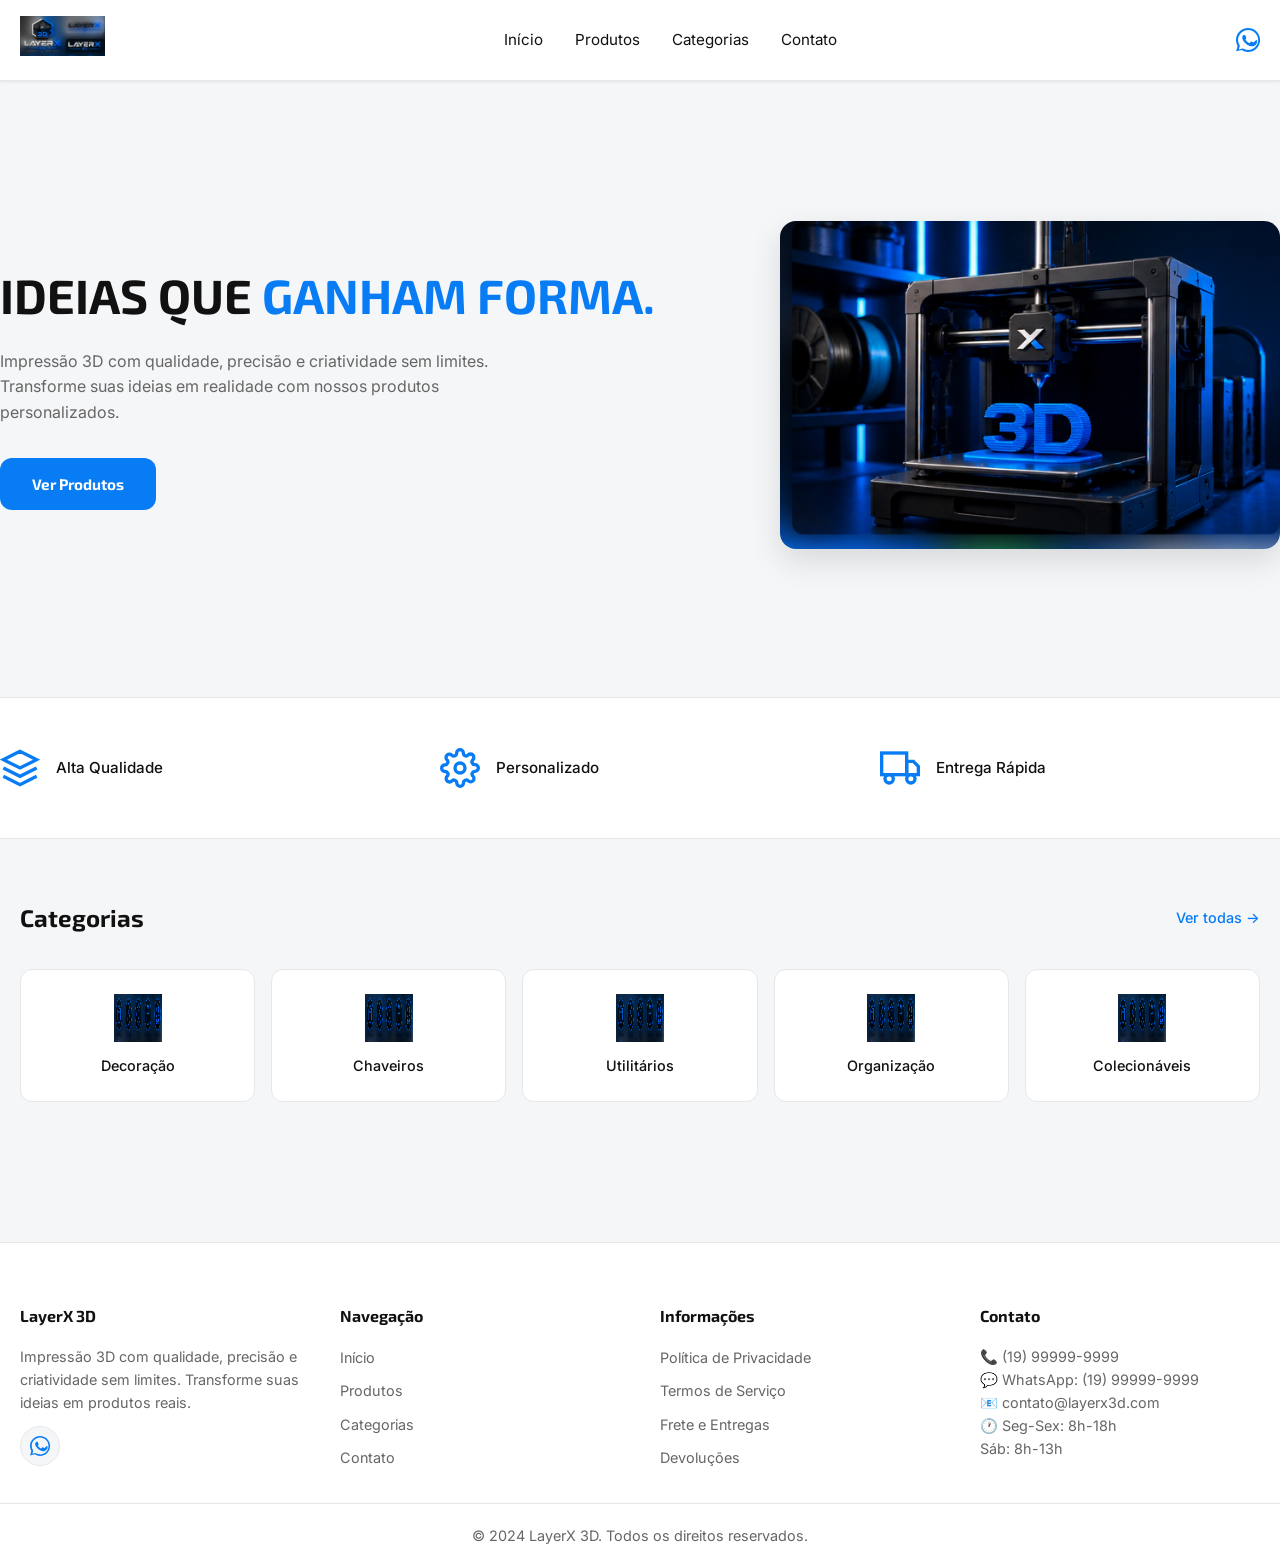
==== index.html @ 78617d49 "Site v1 final" ====
<!doctype html>
<html lang="pt-BR">
  <head>
    <meta charset="UTF-8" />
    <meta name="viewport" content="width=device-width, initial-scale=1.0" />
    <meta
      name="description"
      content="LayerX 3D - Impressão 3D com qualidade, precisão e criatividade sem limites. Produtos decorativos, chaveiros e peças personalizadas."
    />
    <meta name="theme-color" content="#087CF5" />
    <title>LayerX 3D — Impressão 3D • Criação Sem Limites</title>

    <link rel="stylesheet" href="./css/tokens.css" />
    <link rel="stylesheet" href="./css/style.css" />
  </head>
  <body>
    <!-- Header -->
    <header class="header">
      <div class="container header-container">
        <a href="index.html" class="logo">
          <img src="./assets/brand/logo-layerx3d.png" alt="LayerX 3D Logo" />
        </a>
        <nav class="nav-menu" id="navMenu">
          <ul class="nav-links">
            <li><a href="index.html">Início</a></li>
            <li><a href="produtos.html">Produtos</a></li>
            <li><a href="#categorias">Categorias</a></li>
            <li><a href="#contato">Contato</a></li>
          </ul>
        </nav>
        <div class="header-actions">
          <a
            href="https://wa.me/5519999999999"
            target="_blank"
            class="btn-icon-whatsapp"
            aria-label="WhatsApp"
          >
            <svg width="24" height="24" viewBox="0 0 24 24" fill="currentColor">
              <path
                d="M12.031 0C5.385 0 0 5.385 0 12.031c0 2.115.547 4.14 1.584 5.952L.135 23.366l5.535-1.45A12.016 12.016 0 0 0 12.031 24c6.645 0 12.03-5.385 12.03-12.03S18.676 0 12.031 0zm0 21.996c-1.782 0-3.528-.478-5.057-1.385l-.362-.215-3.762.986.997-3.666-.236-.375a9.98 9.98 0 0 1-1.524-5.342c0-5.541 4.51-10.05 10.05-10.05 5.54 0 10.05 4.51 10.05 10.05 0 5.542-4.51 10.051-10.05 10.051zm5.503-7.533c-.302-.151-1.788-.883-2.065-.985-.276-.102-.478-.151-.679.151-.201.302-.78 1.002-.956 1.204-.176.202-.353.227-.655.076-1.52-.765-2.613-1.488-3.633-3.238-.205-.351.201-.326.792-1.512.076-.151.038-.276-.038-.427-.076-.151-.679-1.637-.93-2.24-.245-.588-.493-.508-.679-.518-.176-.01-.378-.01-.58-.01-.202 0-.528.076-.805.378-.277.302-1.056 1.033-1.056 2.518 0 1.486 1.082 2.923 1.233 3.125.151.201 2.134 3.256 5.172 4.564 2.052.884 2.825.96 3.906.804 1.183-.171 3.63-1.483 4.14-2.919.51-1.436.51-2.666.358-2.919-.151-.253-.553-.404-.855-.555z"
              />
            </svg>
          </a>
          <button class="menu-toggle" id="menuToggle" aria-label="Abrir menu">
            <span></span>
            <span></span>
            <span></span>
          </button>
        </div>
      </div>
    </header>

    <!-- Hero -->
    <section class="hero">
      <div class="container hero-container">
        <div class="hero-content">
          <h1>IDEIAS QUE <span class="text-blue">GANHAM FORMA.</span></h1>
          <p>
            Impressão 3D com qualidade, precisão e criatividade sem limites.
            Transforme suas ideias em realidade com nossos produtos
            personalizados.
          </p>
          <a href="produtos.html" class="btn-primary">Ver Produtos</a>
        </div>
        <div class="hero-image">
          <img
            src="./assets/hero/impressao-3d.png"
            alt="Impressora 3D LayerX em ação"
          />
        </div>
      </div>
    </section>

    <!-- Benefícios -->
    <section class="benefits">
      <div class="container benefits-grid">
        <div class="benefit-item">
          <svg
            width="24"
            height="24"
            viewBox="0 0 24 24"
            fill="none"
            stroke="currentColor"
            stroke-width="2"
          >
            <path d="M12 2L2 7l10 5 10-5-10-5zM2 17l10 5 10-5M2 12l10 5 10-5" />
          </svg>
          <span>Alta Qualidade</span>
        </div>
        <div class="benefit-item">
          <svg
            width="24"
            height="24"
            viewBox="0 0 24 24"
            fill="none"
            stroke="currentColor"
            stroke-width="2"
          >
            <circle cx="12" cy="12" r="3" />
            <path
              d="M19.4 15a1.65 1.65 0 0 0 .33 1.82l.06.06a2 2 0 0 1 0 2.83 2 2 0 0 1-2.83 0l-.06-.06a1.65 1.65 0 0 0-1.82-.33 1.65 1.65 0 0 0-1 1.51V21a2 2 0 0 1-2 2 2 2 0 0 1-2-2v-.09A1.65 1.65 0 0 0 9 19.4a1.65 1.65 0 0 0-1.82.33l-.06.06a2 2 0 0 1-2.83 0 2 2 0 0 1 0-2.83l.06-.06a1.65 1.65 0 0 0 .33-1.82 1.65 1.65 0 0 0-1.51-1H3a2 2 0 0 1-2-2 2 2 0 0 1 2-2h.09A1.65 1.65 0 0 0 4.6 9a1.65 1.65 0 0 0-.33-1.82l-.06-.06a2 2 0 0 1 0-2.83 2 2 0 0 1 2.83 0l.06.06a1.65 1.65 0 0 0 1.82.33H9a1.65 1.65 0 0 0 1-1.51V3a2 2 0 0 1 2-2 2 2 0 0 1 2 2v.09a1.65 1.65 0 0 0 1 1.51 1.65 1.65 0 0 0 1.82-.33l.06-.06a2 2 0 0 1 2.83 0 2 2 0 0 1 0 2.83l-.06.06a1.65 1.65 0 0 0-.33 1.82V9a1.65 1.65 0 0 0 1.51 1H21a2 2 0 0 1 2 2 2 2 0 0 1-2 2h-.09a1.65 1.65 0 0 0-1.51 1z"
            />
          </svg>
          <span>Personalizado</span>
        </div>
        <div class="benefit-item">
          <svg
            width="24"
            height="24"
            viewBox="0 0 24 24"
            fill="none"
            stroke="currentColor"
            stroke-width="2"
          >
            <rect x="1" y="3" width="15" height="13" />
            <polygon points="16 8 20 8 23 11 23 16 16 16 16 8" />
            <circle cx="5.5" cy="18.5" r="2.5" />
            <circle cx="18.5" cy="18.5" r="2.5" />
          </svg>
          <span>Entrega Rápida</span>
        </div>
      </div>
    </section>

    <!-- Categorias -->
    <section class="categories" id="categorias">
      <div class="container">
        <div class="section-header">
          <h2>Categorias</h2>
          <a href="produtos.html" class="link-action">Ver todas →</a>
        </div>
        <div class="categories-grid">
          <a href="produtos.html?cat=decoracao" class="cat-card">
            <img src="./assets/icons/categorias.png" alt="Decoração" />
            <span>Decoração</span>
          </a>
          <a href="produtos.html?cat=chaveiros" class="cat-card">
            <img src="./assets/icons/categorias.png" alt="Chaveiros" />
            <span>Chaveiros</span>
          </a>
          <a href="produtos.html?cat=utilitarios" class="cat-card">
            <img src="./assets/icons/categorias.png" alt="Utilitários" />
            <span>Utilitários</span>
          </a>
          <a href="produtos.html?cat=organizacao" class="cat-card">
            <img src="./assets/icons/categorias.png" alt="Organização" />
            <span>Organização</span>
          </a>
          <a href="produtos.html?cat=colecionaveis" class="cat-card">
            <img src="./assets/icons/categorias.png" alt="Colecionáveis" />
            <span>Colecionáveis</span>
          </a>
        </div>
      </div>
    </section>

    <!-- Footer -->
    <footer class="footer" id="contato">
      <div class="container footer-content">
        <div class="footer-section">
          <h3>LayerX 3D</h3>
          <p>
            Impressão 3D com qualidade, precisão e criatividade sem limites.
            Transforme suas ideias em produtos reais.
          </p>
          <div class="social-links">
            <a
              href="https://wa.me/5519999999999"
              target="_blank"
              aria-label="WhatsApp"
            >
              <svg
                width="20"
                height="20"
                viewBox="0 0 24 24"
                fill="currentColor"
              >
                <path
                  d="M12.031 0C5.385 0 0 5.385 0 12.031c0 2.115.547 4.14 1.584 5.952L.135 23.366l5.535-1.45A12.016 12.016 0 0 0 12.031 24c6.645 0 12.03-5.385 12.03-12.03S18.676 0 12.031 0zm0 21.996c-1.782 0-3.528-.478-5.057-1.385l-.362-.215-3.762.986.997-3.666-.236-.375a9.98 9.98 0 0 1-1.524-5.342c0-5.541 4.51-10.05 10.05-10.05 5.54 0 10.05 4.51 10.05 10.05 0 5.542-4.51 10.051-10.05 10.051zm5.503-7.533c-.302-.151-1.788-.883-2.065-.985-.276-.102-.478-.151-.679.151-.201.302-.78 1.002-.956 1.204-.176.202-.353.227-.655.076-1.52-.765-2.613-1.488-3.633-3.238-.205-.351.201-.326.792-1.512.076-.151.038-.276-.038-.427-.076-.151-.679-1.637-.93-2.24-.245-.588-.493-.508-.679-.518-.176-.01-.378-.01-.58-.01-.202 0-.528.076-.805.378-.277.302-1.056 1.033-1.056 2.518 0 1.486 1.082 2.923 1.233 3.125.151.201 2.134 3.256 5.172 4.564 2.052.884 2.825.96 3.906.804 1.183-.171 3.63-1.483 4.14-2.919.51-1.436.51-2.666.358-2.919-.151-.253-.553-.404-.855-.555z"
                />
              </svg>
            </a>
          </div>
        </div>
        <div class="footer-section">
          <h3>Navegação</h3>
          <ul>
            <li><a href="index.html">Início</a></li>
            <li><a href="produtos.html">Produtos</a></li>
            <li><a href="#categorias">Categorias</a></li>
            <li><a href="#contato">Contato</a></li>
          </ul>
        </div>
        <div class="footer-section">
          <h3>Informações</h3>
          <ul>
            <li><a href="#">Política de Privacidade</a></li>
            <li><a href="#">Termos de Serviço</a></li>
            <li><a href="#">Frete e Entregas</a></li>
            <li><a href="#">Devoluções</a></li>
          </ul>
        </div>
        <div class="footer-section">
          <h3>Contato</h3>
          <p>📞 (19) 99999-9999</p>
          <p>
            💬 WhatsApp:
            <a href="https://wa.me/5519999999999" target="_blank"
              >(19) 99999-9999</a
            >
          </p>
          <p>📧 contato@layerx3d.com</p>
          <p>🕐 Seg-Sex: 8h-18h<br />Sáb: 8h-13h</p>
        </div>
      </div>
      <div class="container footer-bottom">
        <p>&copy; 2024 LayerX 3D. Todos os direitos reservados.</p>
      </div>
    </footer>

    <script src="./js/menu.js"></script>
  </body>
</html>
---- css/tokens.css ----
@import url('https://fonts.googleapis.com/css2?family=Exo+2:wght@700&family=Inter:wght@400;500;600&display=swap');

:root {
  /* Paleta de Cores - Light Mode */
  --bg-primary: #F5F6F8;
  --bg-surface: #FFFFFF;
  --brand-blue: #087CF5;
  --brand-blue-dark: #0054B8;
  --text-primary: #111111;
  --text-secondary: #666666;
  --border: #E5E7EB;
  --shadow-light: rgba(0, 0, 0, 0.08);
  --shadow-md: rgba(0, 0, 0, 0.12);

  /* Tipografia */
  --font-heading: 'Exo 2', sans-serif;
  --font-body: 'Inter', sans-serif;
  
  /* Espaçamentos e Bordas */
  --radius-md: 12px;
  --radius-lg: 16px;
  --transition-fast: 0.2s ease-in-out;
  --transition-base: 0.3s ease-in-out;
}
---- css/style.css ----
/* css/style.css */
@import url('tokens.css');

/* ========== RESET E BASE ========== */
* {
  margin: 0;
  padding: 0;
  box-sizing: border-box;
}

html {
  scroll-behavior: smooth;
}

body {
  background-color: var(--bg-primary);
  color: var(--text-primary);
  font-family: var(--font-body);
  -webkit-font-smoothing: antialiased;
  line-height: 1.6;
}

a {
  text-decoration: none;
  color: inherit;
}

ul {
  list-style: none;
}

button {
  font-family: inherit;
  cursor: pointer;
}

.container {
  width: 100%;
  max-width: 1440px;
  margin: 0 auto;
  padding: 0 20px;
}

/* ========== HEADER ========== */
.header {
  background-color: var(--bg-surface);
  border-bottom: 1px solid var(--border);
  position: sticky;
  top: 0;
  z-index: 100;
  padding: 16px 0;
  box-shadow: 0 1px 3px var(--shadow-light);
}

.header-container {
  display: flex;
  align-items: center;
  justify-content: space-between;
}

.logo img {
  height: 40px;
  width: auto;
  transition: transform var(--transition-fast);
}

.logo:hover img {
  transform: scale(1.05);
}

.nav-menu {
  display: none;
}

.nav-menu.active {
  display: flex;
  flex-direction: column;
  position: absolute;
  top: 100%;
  left: 0;
  right: 0;
  background-color: var(--bg-surface);
  border-bottom: 1px solid var(--border);
  padding: 16px 0;
  animation: slideDown 0.3s ease-in-out;
}

@keyframes slideDown {
  from {
    opacity: 0;
    transform: translateY(-10px);
  }
  to {
    opacity: 1;
    transform: translateY(0);
  }
}

.nav-links {
  display: flex;
  flex-direction: column;
  gap: 0;
}

.nav-links li a {
  display: block;
  padding: 12px 20px;
  color: var(--text-primary);
  transition: background-color var(--transition-fast);
  text-align: center;
}

.nav-links li a:hover {
  background-color: var(--bg-primary);
  color: var(--brand-blue);
}

.header-actions {
  display: flex;
  align-items: center;
  gap: 16px;
}

.btn-icon-whatsapp {
  color: var(--brand-blue);
  display: flex;
  align-items: center;
  transition: transform var(--transition-fast);
}

.btn-icon-whatsapp:hover {
  transform: scale(1.1);
}

.menu-toggle {
  background: none;
  border: none;
  cursor: pointer;
  display: flex;
  flex-direction: column;
  gap: 5px;
  padding: 8px;
}

.menu-toggle span {
  display: block;
  width: 24px;
  height: 2px;
  background-color: var(--text-primary);
  transition: all var(--transition-fast);
}

.menu-toggle.open span:nth-child(1) {
  transform: rotate(45deg) translateY(10px);
}

.menu-toggle.open span:nth-child(2) {
  opacity: 0;
}

.menu-toggle.open span:nth-child(3) {
  transform: rotate(-45deg) translateY(-10px);
}

/* ========== HERO ========== */
.hero {
  padding: 60px 0;
  background-color: var(--bg-primary);
}

.hero-container {
  display: flex;
  flex-direction: column;
  gap: 40px;
  align-items: center;
  text-align: center;
}

.hero-content h1 {
  font-family: var(--font-heading);
  font-size: 2.5rem;
  line-height: 1.2;
  margin-bottom: 24px;
  color: var(--text-primary);
  font-weight: 700;
}

.text-blue {
  color: var(--brand-blue);
}

.hero-content p {
  color: var(--text-secondary);
  font-size: 1rem;
  margin-bottom: 32px;
  max-width: 500px;
}

.btn-primary {
  background-color: var(--brand-blue);
  color: #FFFFFF;
  font-family: var(--font-heading);
  font-weight: 700;
  padding: 14px 32px;
  border-radius: var(--radius-md);
  display: inline-flex;
  align-items: center;
  justify-content: center;
  gap: 8px;
  cursor: pointer;
  border: none;
  transition: all var(--transition-fast);
  font-size: 0.95rem;
}

.btn-primary:hover {
  background-color: var(--brand-blue-dark);
  transform: translateY(-2px);
  box-shadow: 0 8px 16px rgba(8, 124, 245, 0.3);
}

.btn-primary:active {
  transform: translateY(0);
}

.hero-image {
  width: 100%;
  max-width: 500px;
}

.hero-image img {
  width: 100%;
  height: auto;
  border-radius: var(--radius-lg);
  box-shadow: 0 12px 32px var(--shadow-md);
}

/* ========== BENEFÍCIOS ========== */
.benefits {
  background-color: var(--bg-surface);
  padding: 40px 0;
  border-top: 1px solid var(--border);
  border-bottom: 1px solid var(--border);
}

.benefits-grid {
  display: flex;
  justify-content: space-around;
  gap: 20px;
  flex-wrap: wrap;
}

.benefit-item {
  display: flex;
  flex-direction: column;
  align-items: center;
  text-align: center;
  gap: 12px;
  flex: 1;
  min-width: 150px;
}

.benefit-item svg {
  stroke: var(--brand-blue);
  width: 40px;
  height: 40px;
}

.benefit-item span {
  color: var(--text-primary);
  font-weight: 500;
  font-size: 0.95rem;
}

/* ========== SEÇÕES GENÉRICAS ========== */
.section-header {
  display: flex;
  justify-content: space-between;
  align-items: center;
  margin-bottom: 32px;
  flex-wrap: wrap;
  gap: 16px;
}

.section-header h2 {
  font-family: var(--font-heading);
  font-size: 1.5rem;
  color: var(--text-primary);
  font-weight: 700;
}

.link-action {
  color: var(--brand-blue);
  font-size: 0.9rem;
  font-weight: 500;
  transition: opacity var(--transition-fast);
  display: flex;
  align-items: center;
  gap: 4px;
}

.link-action:hover {
  opacity: 0.8;
}

.categories, .products-section {
  padding: 60px 0;
}

/* ========== CATEGORIAS ========== */
.categories {
  background-color: var(--bg-primary);
}

.categories-grid {
  display: grid;
  grid-template-columns: repeat(auto-fit, minmax(140px, 1fr));
  gap: 16px;
}

.cat-card {
  background-color: var(--bg-surface);
  border: 1px solid var(--border);
  border-radius: var(--radius-md);
  padding: 24px 16px;
  display: flex;
  flex-direction: column;
  align-items: center;
  gap: 12px;
  text-align: center;
  cursor: pointer;
  transition: all var(--transition-fast);
  text-decoration: none;
  color: var(--text-primary);
}

.cat-card:hover {
  border-color: var(--brand-blue);
  box-shadow: 0 4px 12px var(--shadow-light);
  transform: translateY(-4px);
}

.cat-card.active {
  background-color: var(--brand-blue);
  color: #FFFFFF;
  border-color: var(--brand-blue);
}

.cat-card img,
.cat-icon img {
  width: 48px;
  height: 48px;
}

.cat-card span {
  font-size: 0.9rem;
  font-weight: 500;
}

/* ========== PRODUTOS ========== */
.products-section {
  background-color: var(--bg-primary);
}

.filtros {
  display: flex;
  gap: 8px;
  margin-bottom: 32px;
  flex-wrap: wrap;
}

.btn-filtro {
  background-color: var(--bg-surface);
  border: 1px solid var(--border);
  color: var(--text-primary);
  padding: 10px 16px;
  border-radius: var(--radius-md);
  cursor: pointer;
  font-family: var(--font-body);
  font-size: 0.9rem;
  transition: all var(--transition-fast);
  font-weight: 500;
}

.btn-filtro:hover {
  border-color: var(--brand-blue);
  color: var(--brand-blue);
}

.btn-filtro.ativo {
  background-color: var(--brand-blue);
  color: #FFFFFF;
  border-color: var(--brand-blue);
}

.produtos-grid {
  display: grid;
  grid-template-columns: repeat(auto-fill, minmax(180px, 1fr));
  gap: 20px;
  margin-bottom: 40px;
}

.card-produto {
  background-color: var(--bg-surface);
  border: 1px solid var(--border);
  border-radius: var(--radius-md);
  overflow: hidden;
  display: flex;
  flex-direction: column;
  transition: all var(--transition-base);
  cursor: pointer;
  box-shadow: 0 2px 8px var(--shadow-light);
}

.card-produto:hover {
  box-shadow: 0 12px 24px var(--shadow-md);
  transform: translateY(-8px);
  border-color: var(--brand-blue);
}

.card-produto-image {
  position: relative;
  overflow: hidden;
  background-color: var(--bg-primary);
  aspect-ratio: 1;
}

.card-produto img {
  width: 100%;
  height: 100%;
  object-fit: cover;
  transition: transform var(--transition-base);
}

.card-produto:hover img {
  transform: scale(1.05);
}

.btn-fav {
  position: absolute;
  top: 8px;
  right: 8px;
  background: rgba(255, 255, 255, 0.9);
  border: none;
  cursor: pointer;
  font-size: 1.5rem;
  z-index: 2;
  width: 36px;
  height: 36px;
  border-radius: 50%;
  display: flex;
  align-items: center;
  justify-content: center;
  transition: all var(--transition-fast);
}

.btn-fav:hover {
  background: #FFFFFF;
  transform: scale(1.1);
}

.card-info {
  padding: 16px;
  display: flex;
  flex-direction: column;
  gap: 8px;
  flex-grow: 1;
}

.card-info h3 {
  font-size: 1rem;
  font-weight: 600;
  color: var(--text-primary);
}

.descricao-curta {
  font-size: 0.8rem;
  color: var(--text-secondary);
  line-height: 1.4;
}

.preco {
  font-family: var(--font-heading);
  font-weight: 700;
  font-size: 1.2rem;
  color: var(--brand-blue);
  margin: 8px 0;
}

.card-categoria {
  font-size: 0.75rem;
  background-color: rgba(8, 124, 245, 0.1);
  color: var(--brand-blue);
  padding: 4px 8px;
  border-radius: 4px;
  width: fit-content;
  font-weight: 500;
}

.card-info .btn-primary {
  padding: 10px;
  font-size: 0.85rem;
  width: 100%;
  margin-top: auto;
}

/* ========== BOTÕES ========== */
.btn-outline {
  border: 2px solid var(--brand-blue);
  color: var(--brand-blue);
  background: transparent;
  padding: 12px 24px;
  border-radius: var(--radius-md);
  font-family: var(--font-heading);
  font-weight: 700;
  display: inline-block;
  cursor: pointer;
  transition: all var(--transition-fast);
  font-size: 0.95rem;
}

.btn-outline:hover {
  background-color: var(--brand-blue);
  color: #FFFFFF;
}

.center-action {
  text-align: center;
  margin-top: 32px;
}

/* ========== MODAL ========== */
.modal {
  display: none;
  position: fixed;
  z-index: 1000;
  left: 0;
  top: 0;
  width: 100%;
  height: 100%;
  background-color: rgba(0, 0, 0, 0.5);
  animation: fadeIn var(--transition-base);
  padding: 20px;
  overflow-y: auto;
}

@keyframes fadeIn {
  from {
    opacity: 0;
  }
  to {
    opacity: 1;
  }
}

.modal.ativo {
  display: flex;
  align-items: center;
  justify-content: center;
}

.modal-content {
  background-color: var(--bg-surface);
  padding: 32px;
  border-radius: var(--radius-lg);
  max-width: 500px;
  width: 100%;
  max-height: 90vh;
  overflow-y: auto;
  animation: slideUp var(--transition-base);
  position: relative;
}

@keyframes slideUp {
  from {
    transform: translateY(50px);
    opacity: 0;
  }
  to {
    transform: translateY(0);
    opacity: 1;
  }
}

.modal-close {
  position: absolute;
  top: 16px;
  right: 16px;
  background: none;
  border: none;
  font-size: 1.5rem;
  cursor: pointer;
  color: var(--text-secondary);
  transition: color var(--transition-fast);
}

.modal-close:hover {
  color: var(--text-primary);
}

.modal-header {
  margin-bottom: 24px;
}

.modal-header h2 {
  font-family: var(--font-heading);
  font-size: 1.5rem;
  margin-bottom: 8px;
}

.modal-body {
  display: flex;
  flex-direction: column;
  gap: 20px;
}

.modal-image {
  width: 100%;
  border-radius: var(--radius-md);
  object-fit: cover;
  aspect-ratio: 1;
  background-color: var(--bg-primary);
}

.modal-preco {
  font-family: var(--font-heading);
  font-size: 1.8rem;
  color: var(--brand-blue);
  font-weight: 700;
}

.modal-descricao {
  color: var(--text-secondary);
  line-height: 1.6;
}

.modal-categoria {
  font-size: 0.85rem;
  background-color: rgba(8, 124, 245, 0.1);
  color: var(--brand-blue);
  padding: 6px 12px;
  border-radius: 4px;
  width: fit-content;
  font-weight: 500;
}

.modal-disponivel {
  font-weight: 600;
  color: var(--text-primary);
}

.modal-actions {
  display: flex;
  gap: 12px;
  margin-top: 24px;
}

.modal-actions .btn-primary {
  flex: 1;
}

/* ========== FOOTER ========== */
.footer {
  background-color: var(--bg-surface);
  border-top: 1px solid var(--border);
  padding: 60px 0 20px;
  margin-top: 80px;
}

.footer-content {
  display: grid;
  grid-template-columns: repeat(auto-fit, minmax(250px, 1fr));
  gap: 40px;
  margin-bottom: 32px;
}

.footer-section h3 {
  font-family: var(--font-heading);
  font-size: 1rem;
  margin-bottom: 16px;
  color: var(--text-primary);
  font-weight: 700;
}

.footer-section ul {
  display: flex;
  flex-direction: column;
  gap: 8px;
}

.footer-section a {
  color: var(--text-secondary);
  font-size: 0.9rem;
  transition: color var(--transition-fast);
}

.footer-section a:hover {
  color: var(--brand-blue);
}

.footer-section p {
  color: var(--text-secondary);
  font-size: 0.9rem;
  line-height: 1.6;
}

.footer-bottom {
  border-top: 1px solid var(--border);
  padding-top: 20px;
  text-align: center;
  color: var(--text-secondary);
  font-size: 0.9rem;
}

.social-links {
  display: flex;
  gap: 16px;
  align-items: center;
  margin-top: 12px;
}

.social-links a {
  display: flex;
  align-items: center;
  justify-content: center;
  width: 40px;
  height: 40px;
  background-color: var(--bg-primary);
  border-radius: 50%;
  color: var(--brand-blue);
  transition: all var(--transition-fast);
  border: 1px solid var(--border);
}

.social-links a:hover {
  background-color: var(--brand-blue);
  color: #FFFFFF;
  border-color: var(--brand-blue);
}

/* ========== RESPONSIVO ========== */
@media (max-width: 1023px) {
  .header-container {
    position: relative;
  }

  .nav-menu {
    position: absolute;
    top: 100%;
    left: 0;
    right: 0;
  }

  .hero-content h1 {
    font-size: 1.75rem;
  }

  .hero-content p {
    font-size: 0.95rem;
  }

  .produtos-grid {
    grid-template-columns: repeat(auto-fill, minmax(150px, 1fr));
    gap: 16px;
  }

  .categories-grid {
    grid-template-columns: repeat(3, 1fr);
  }

  .section-header {
    flex-direction: column;
    align-items: flex-start;
  }

  .modal-content {
    padding: 24px;
  }

  .footer-content {
    grid-template-columns: 1fr;
    gap: 24px;
  }

  .benefits-grid {
    flex-direction: column;
  }
}

@media (max-width: 480px) {
  .container {
    padding: 0 16px;
  }

  .header {
    padding: 12px 0;
  }

  .logo img {
    height: 32px;
  }

  .hero {
    padding: 40px 0;
  }

  .hero-content h1 {
    font-size: 1.5rem;
  }

  .hero-content p {
    font-size: 0.9rem;
    margin-bottom: 24px;
  }

  .btn-primary {
    padding: 12px 24px;
    font-size: 0.9rem;
  }

  .produtos-grid {
    grid-template-columns: repeat(2, 1fr);
    gap: 12px;
  }

  .categories-grid {
    grid-template-columns: repeat(2, 1fr);
  }

  .preco {
    font-size: 1rem;
  }

  .card-info {
    padding: 12px;
  }

  .section-header h2 {
    font-size: 1.25rem;
  }

  .categories, .products-section {
    padding: 40px 0;
  }

  .modal-content {
    padding: 20px;
  }

  .modal-preco {
    font-size: 1.5rem;
  }

  .benefits {
    padding: 24px 0;
  }
}

/* ========== DESKTOP STYLES ========== */
@media (min-width: 1024px) {
  .nav-menu {
    display: flex;
    position: relative;
  }

  .nav-menu.active {
    display: flex;
  }

  .nav-links {
    flex-direction: row;
    gap: 32px;
    font-size: 0.95rem;
  }

  .nav-links li a {
    padding: 0;
    position: relative;
  }

  .nav-links li a::after {
    content: '';
    position: absolute;
    bottom: -4px;
    left: 0;
    width: 0;
    height: 2px;
    background-color: var(--brand-blue);
    transition: width var(--transition-fast);
  }

  .nav-links li a:hover::after {
    width: 100%;
  }

  .menu-toggle {
    display: none;
  }

  .hero-container {
    flex-direction: row;
    align-items: center;
    text-align: left;
    padding: 80px 0;
    gap: 60px;
  }

  .hero-content {
    flex: 1;
  }

  .hero-content h1 {
    font-size: 3rem;
  }

  .hero-image {
    flex: 1;
  }

  .benefits-grid {
    justify-content: space-between;
    padding: 10px 0;
    gap: 40px;
  }

  .benefit-item {
    flex-direction: row;
    gap: 16px;
    flex: 1;
  }

  .categories-grid {
    grid-template-columns: repeat(5, 1fr);
  }

  .produtos-grid {
    grid-template-columns: repeat(4, 1fr);
  }

  .footer-content {
    grid-template-columns: repeat(4, 1fr);
  }
}
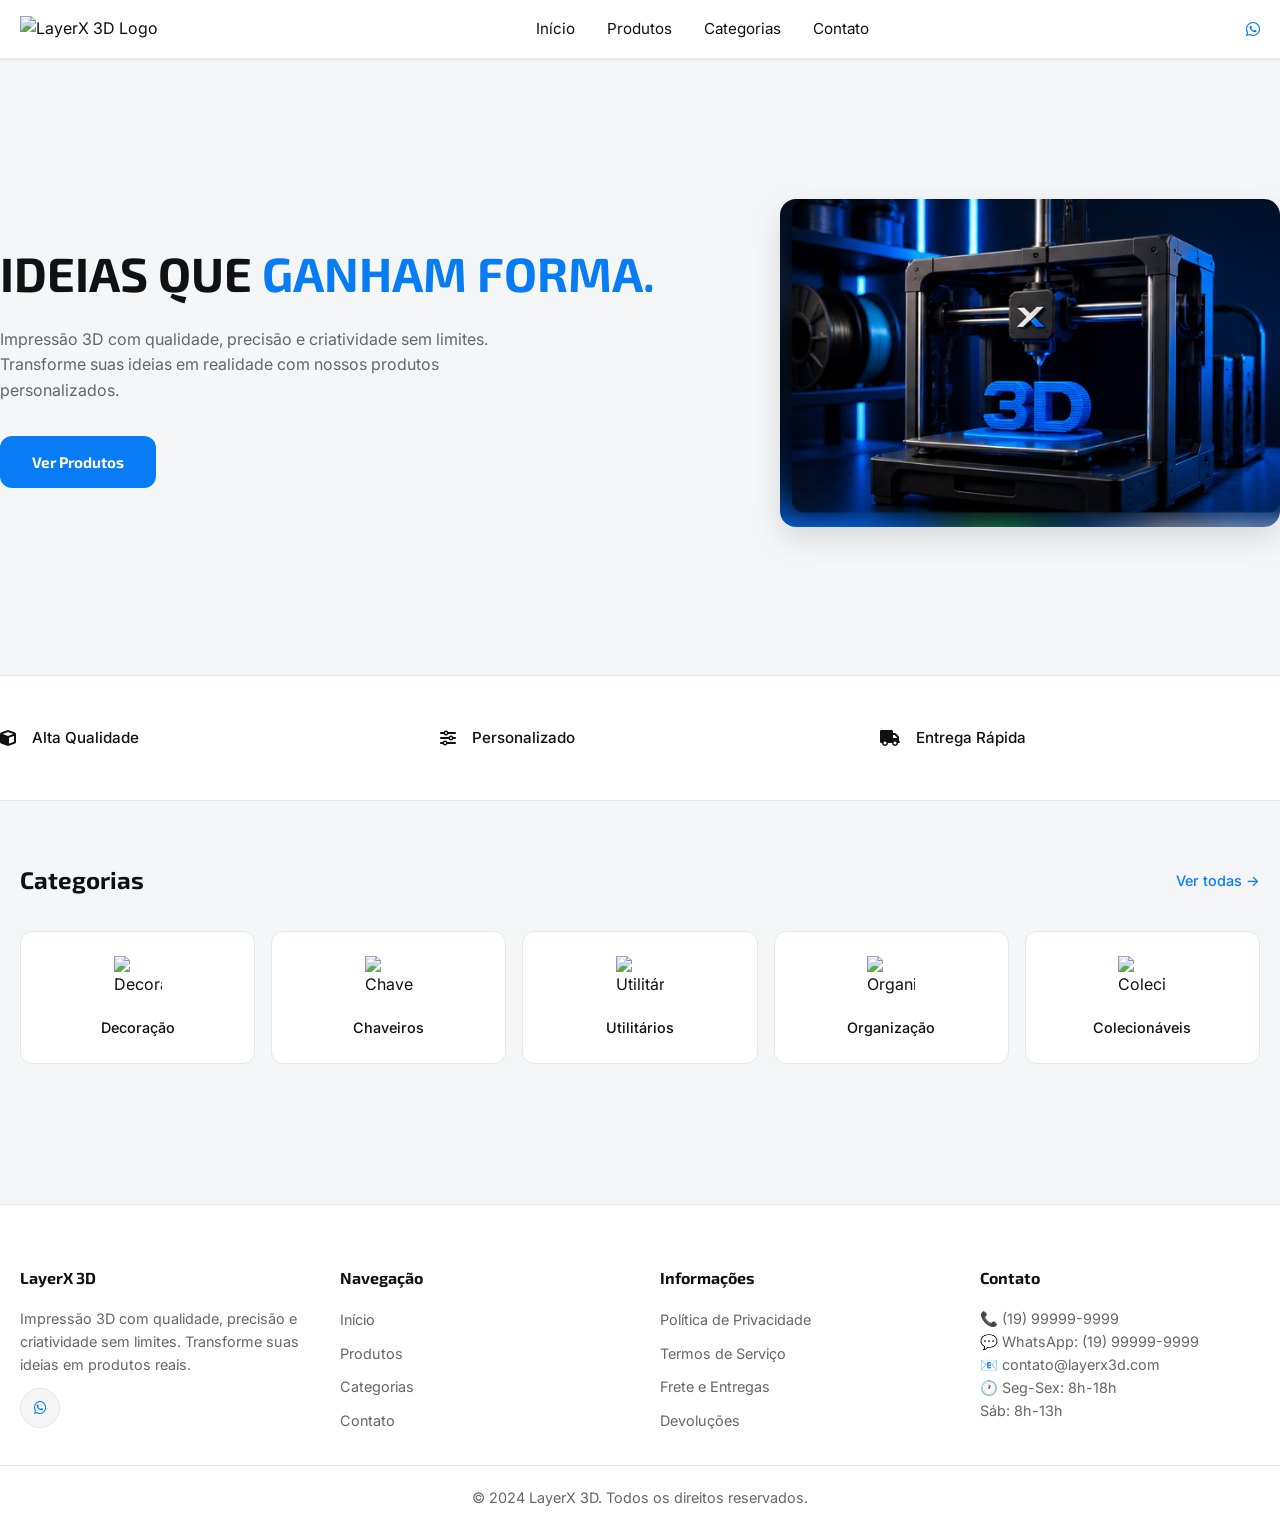
==== commit 5da42275: "KILL TAMPLATES" ====
--- a/index.html
+++ b/index.html
@@ -12,6 +12,10 @@
 
     <link rel="stylesheet" href="./css/tokens.css" />
     <link rel="stylesheet" href="./css/style.css" />
+    <link
+      rel="stylesheet"
+      href="https://cdnjs.cloudflare.com/ajax/libs/font-awesome/6.4.0/css/all.min.css"
+    />
   </head>
   <body>
     <!-- Header -->
@@ -35,11 +39,7 @@
             class="btn-icon-whatsapp"
             aria-label="WhatsApp"
           >
-            <svg width="24" height="24" viewBox="0 0 24 24" fill="currentColor">
-              <path
-                d="M12.031 0C5.385 0 0 5.385 0 12.031c0 2.115.547 4.14 1.584 5.952L.135 23.366l5.535-1.45A12.016 12.016 0 0 0 12.031 24c6.645 0 12.03-5.385 12.03-12.03S18.676 0 12.031 0zm0 21.996c-1.782 0-3.528-.478-5.057-1.385l-.362-.215-3.762.986.997-3.666-.236-.375a9.98 9.98 0 0 1-1.524-5.342c0-5.541 4.51-10.05 10.05-10.05 5.54 0 10.05 4.51 10.05 10.05 0 5.542-4.51 10.051-10.05 10.051zm5.503-7.533c-.302-.151-1.788-.883-2.065-.985-.276-.102-.478-.151-.679.151-.201.302-.78 1.002-.956 1.204-.176.202-.353.227-.655.076-1.52-.765-2.613-1.488-3.633-3.238-.205-.351.201-.326.792-1.512.076-.151.038-.276-.038-.427-.076-.151-.679-1.637-.93-2.24-.245-.588-.493-.508-.679-.518-.176-.01-.378-.01-.58-.01-.202 0-.528.076-.805.378-.277.302-1.056 1.033-1.056 2.518 0 1.486 1.082 2.923 1.233 3.125.151.201 2.134 3.256 5.172 4.564 2.052.884 2.825.96 3.906.804 1.183-.171 3.63-1.483 4.14-2.919.51-1.436.51-2.666.358-2.919-.151-.253-.553-.404-.855-.555z"
-              />
-            </svg>
+            <i class="fab fa-whatsapp"></i>
           </a>
           <button class="menu-toggle" id="menuToggle" aria-label="Abrir menu">
             <span></span>
@@ -75,48 +75,15 @@
     <section class="benefits">
       <div class="container benefits-grid">
         <div class="benefit-item">
-          <svg
-            width="24"
-            height="24"
-            viewBox="0 0 24 24"
-            fill="none"
-            stroke="currentColor"
-            stroke-width="2"
-          >
-            <path d="M12 2L2 7l10 5 10-5-10-5zM2 17l10 5 10-5M2 12l10 5 10-5" />
-          </svg>
+          <i class="fas fa-cube"></i>
           <span>Alta Qualidade</span>
         </div>
         <div class="benefit-item">
-          <svg
-            width="24"
-            height="24"
-            viewBox="0 0 24 24"
-            fill="none"
-            stroke="currentColor"
-            stroke-width="2"
-          >
-            <circle cx="12" cy="12" r="3" />
-            <path
-              d="M19.4 15a1.65 1.65 0 0 0 .33 1.82l.06.06a2 2 0 0 1 0 2.83 2 2 0 0 1-2.83 0l-.06-.06a1.65 1.65 0 0 0-1.82-.33 1.65 1.65 0 0 0-1 1.51V21a2 2 0 0 1-2 2 2 2 0 0 1-2-2v-.09A1.65 1.65 0 0 0 9 19.4a1.65 1.65 0 0 0-1.82.33l-.06.06a2 2 0 0 1-2.83 0 2 2 0 0 1 0-2.83l.06-.06a1.65 1.65 0 0 0 .33-1.82 1.65 1.65 0 0 0-1.51-1H3a2 2 0 0 1-2-2 2 2 0 0 1 2-2h.09A1.65 1.65 0 0 0 4.6 9a1.65 1.65 0 0 0-.33-1.82l-.06-.06a2 2 0 0 1 0-2.83 2 2 0 0 1 2.83 0l.06.06a1.65 1.65 0 0 0 1.82.33H9a1.65 1.65 0 0 0 1-1.51V3a2 2 0 0 1 2-2 2 2 0 0 1 2 2v.09a1.65 1.65 0 0 0 1 1.51 1.65 1.65 0 0 0 1.82-.33l.06-.06a2 2 0 0 1 2.83 0 2 2 0 0 1 0 2.83l-.06.06a1.65 1.65 0 0 0-.33 1.82V9a1.65 1.65 0 0 0 1.51 1H21a2 2 0 0 1 2 2 2 2 0 0 1-2 2h-.09a1.65 1.65 0 0 0-1.51 1z"
-            />
-          </svg>
+          <i class="fas fa-sliders-h"></i>
           <span>Personalizado</span>
         </div>
         <div class="benefit-item">
-          <svg
-            width="24"
-            height="24"
-            viewBox="0 0 24 24"
-            fill="none"
-            stroke="currentColor"
-            stroke-width="2"
-          >
-            <rect x="1" y="3" width="15" height="13" />
-            <polygon points="16 8 20 8 23 11 23 16 16 16 16 8" />
-            <circle cx="5.5" cy="18.5" r="2.5" />
-            <circle cx="18.5" cy="18.5" r="2.5" />
-          </svg>
+          <i class="fas fa-truck"></i>
           <span>Entrega Rápida</span>
         </div>
       </div>
@@ -169,16 +136,7 @@
               target="_blank"
               aria-label="WhatsApp"
             >
-              <svg
-                width="20"
-                height="20"
-                viewBox="0 0 24 24"
-                fill="currentColor"
-              >
-                <path
-                  d="M12.031 0C5.385 0 0 5.385 0 12.031c0 2.115.547 4.14 1.584 5.952L.135 23.366l5.535-1.45A12.016 12.016 0 0 0 12.031 24c6.645 0 12.03-5.385 12.03-12.03S18.676 0 12.031 0zm0 21.996c-1.782 0-3.528-.478-5.057-1.385l-.362-.215-3.762.986.997-3.666-.236-.375a9.98 9.98 0 0 1-1.524-5.342c0-5.541 4.51-10.05 10.05-10.05 5.54 0 10.05 4.51 10.05 10.05 0 5.542-4.51 10.051-10.05 10.051zm5.503-7.533c-.302-.151-1.788-.883-2.065-.985-.276-.102-.478-.151-.679.151-.201.302-.78 1.002-.956 1.204-.176.202-.353.227-.655.076-1.52-.765-2.613-1.488-3.633-3.238-.205-.351.201-.326.792-1.512.076-.151.038-.276-.038-.427-.076-.151-.679-1.637-.93-2.24-.245-.588-.493-.508-.679-.518-.176-.01-.378-.01-.58-.01-.202 0-.528.076-.805.378-.277.302-1.056 1.033-1.056 2.518 0 1.486 1.082 2.923 1.233 3.125.151.201 2.134 3.256 5.172 4.564 2.052.884 2.825.96 3.906.804 1.183-.171 3.63-1.483 4.14-2.919.51-1.436.51-2.666.358-2.919-.151-.253-.553-.404-.855-.555z"
-                />
-              </svg>
+              <i class="fab fa-whatsapp"></i>
             </a>
           </div>
         </div>
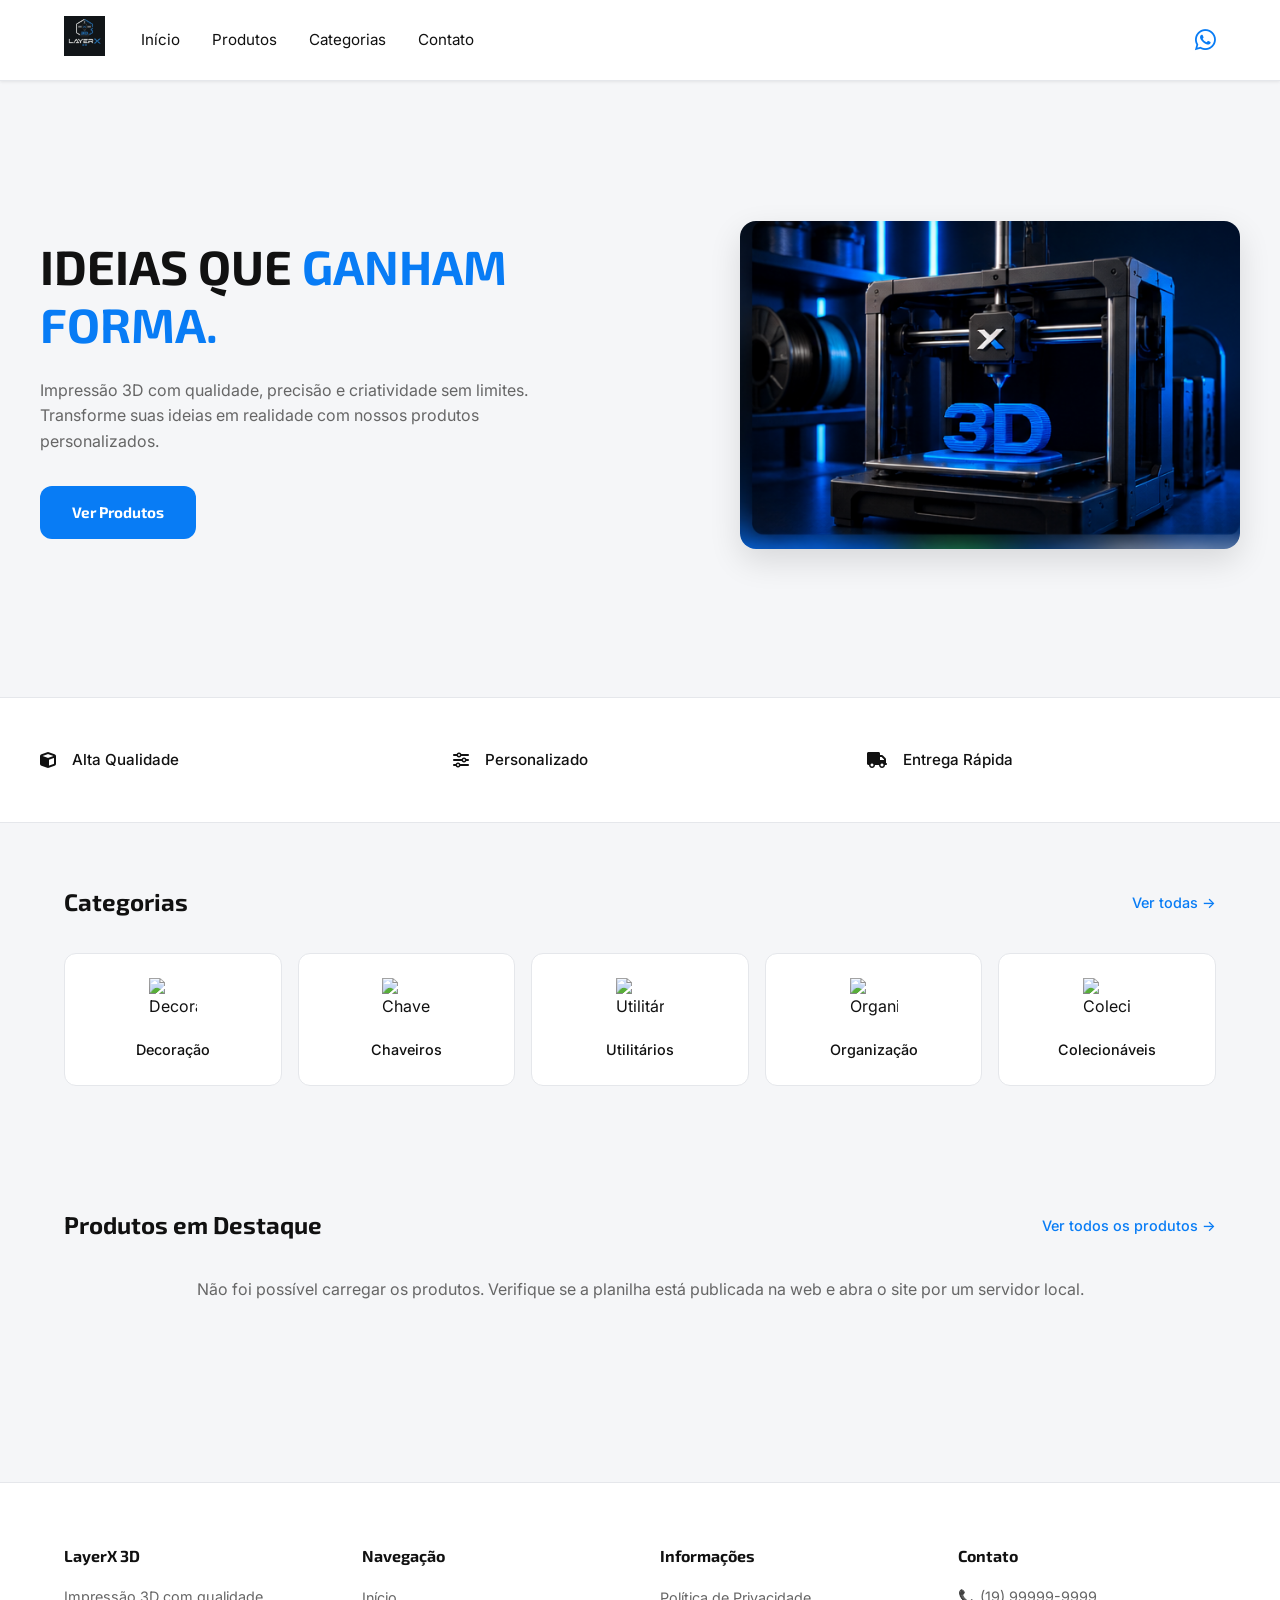
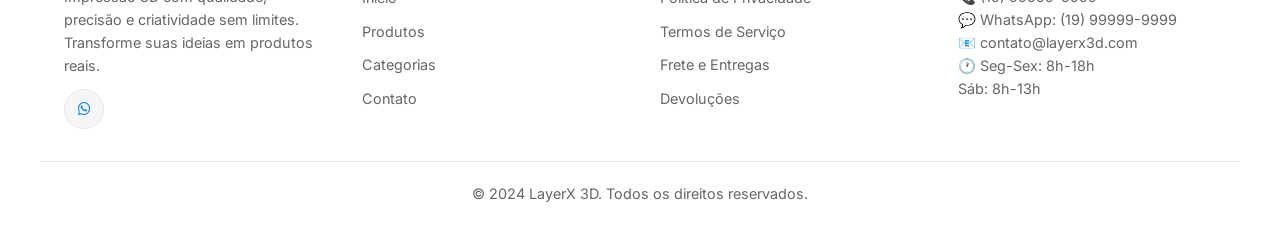
==== commit 5cdc9104: "Teste v1" ====
--- a/index.html
+++ b/index.html
@@ -9,6 +9,7 @@
     />
     <meta name="theme-color" content="#087CF5" />
     <title>LayerX 3D — Impressão 3D • Criação Sem Limites</title>
+    <link rel="icon" type="image/png" href="./assets/icons/favicon.png" />
 
     <link rel="stylesheet" href="./css/tokens.css" />
     <link rel="stylesheet" href="./css/style.css" />
@@ -22,7 +23,7 @@
     <header class="header">
       <div class="container header-container">
         <a href="index.html" class="logo">
-          <img src="./assets/brand/logo-layerx3d.png" alt="LayerX 3D Logo" />
+          <img src="./assets/brand/LogoHead.png" alt="LayerX 3D Logo" />
         </a>
         <nav class="nav-menu" id="navMenu">
           <ul class="nav-links">
@@ -121,6 +122,21 @@
       </div>
     </section>
 
+    <!-- Produtos em Destaque -->
+    <section class="products-section">
+      <div class="container">
+        <div class="section-header">
+          <h2>Produtos em Destaque</h2>
+          <a href="produtos.html" class="link-action"
+            >Ver todos os produtos →</a
+          >
+        </div>
+        <div class="produtos-grid">
+          <!-- O JavaScript vai injetar os cards aqui -->
+        </div>
+      </div>
+    </section>
+
     <!-- Footer -->
     <footer class="footer" id="contato">
       <div class="container footer-content">
@@ -177,5 +193,6 @@
     </footer>
 
     <script src="./js/menu.js"></script>
+    <script src="./js/produtos.js"></script>
   </body>
 </html>
--- a/css/style.css
+++ b/css/style.css
@@ -36,9 +36,9 @@
 
 .container {
   width: 100%;
-  max-width: 1440px;
+  max-width: 1200px; /* ou 1440px, dependendo da sua preferência */
   margin: 0 auto;
-  padding: 0 20px;
+  padding: 0 24px; 
 }
 
 /* ========== HEADER ========== */
@@ -55,13 +55,17 @@
 .header-container {
   display: flex;
   align-items: center;
-  justify-content: space-between;
+  justify-content: flex-start;
 }
 
 .logo img {
   height: 40px;
   width: auto;
   transition: transform var(--transition-fast);
+}
+
+.logo {
+  margin-right: 36px;
 }
 
 .logo:hover img {
@@ -119,12 +123,14 @@
   display: flex;
   align-items: center;
   gap: 16px;
+  margin-left: auto;
 }
 
 .btn-icon-whatsapp {
   color: var(--brand-blue);
   display: flex;
   align-items: center;
+  font-size: 1.5rem;
   transition: transform var(--transition-fast);
 }
 
@@ -800,6 +806,14 @@
     height: 32px;
   }
 
+  .logo {
+    margin-right: 0;
+  }
+
+  .btn-icon-whatsapp {
+    font-size: 1.35rem;
+  }
+
   .hero {
     padding: 40px 0;
   }
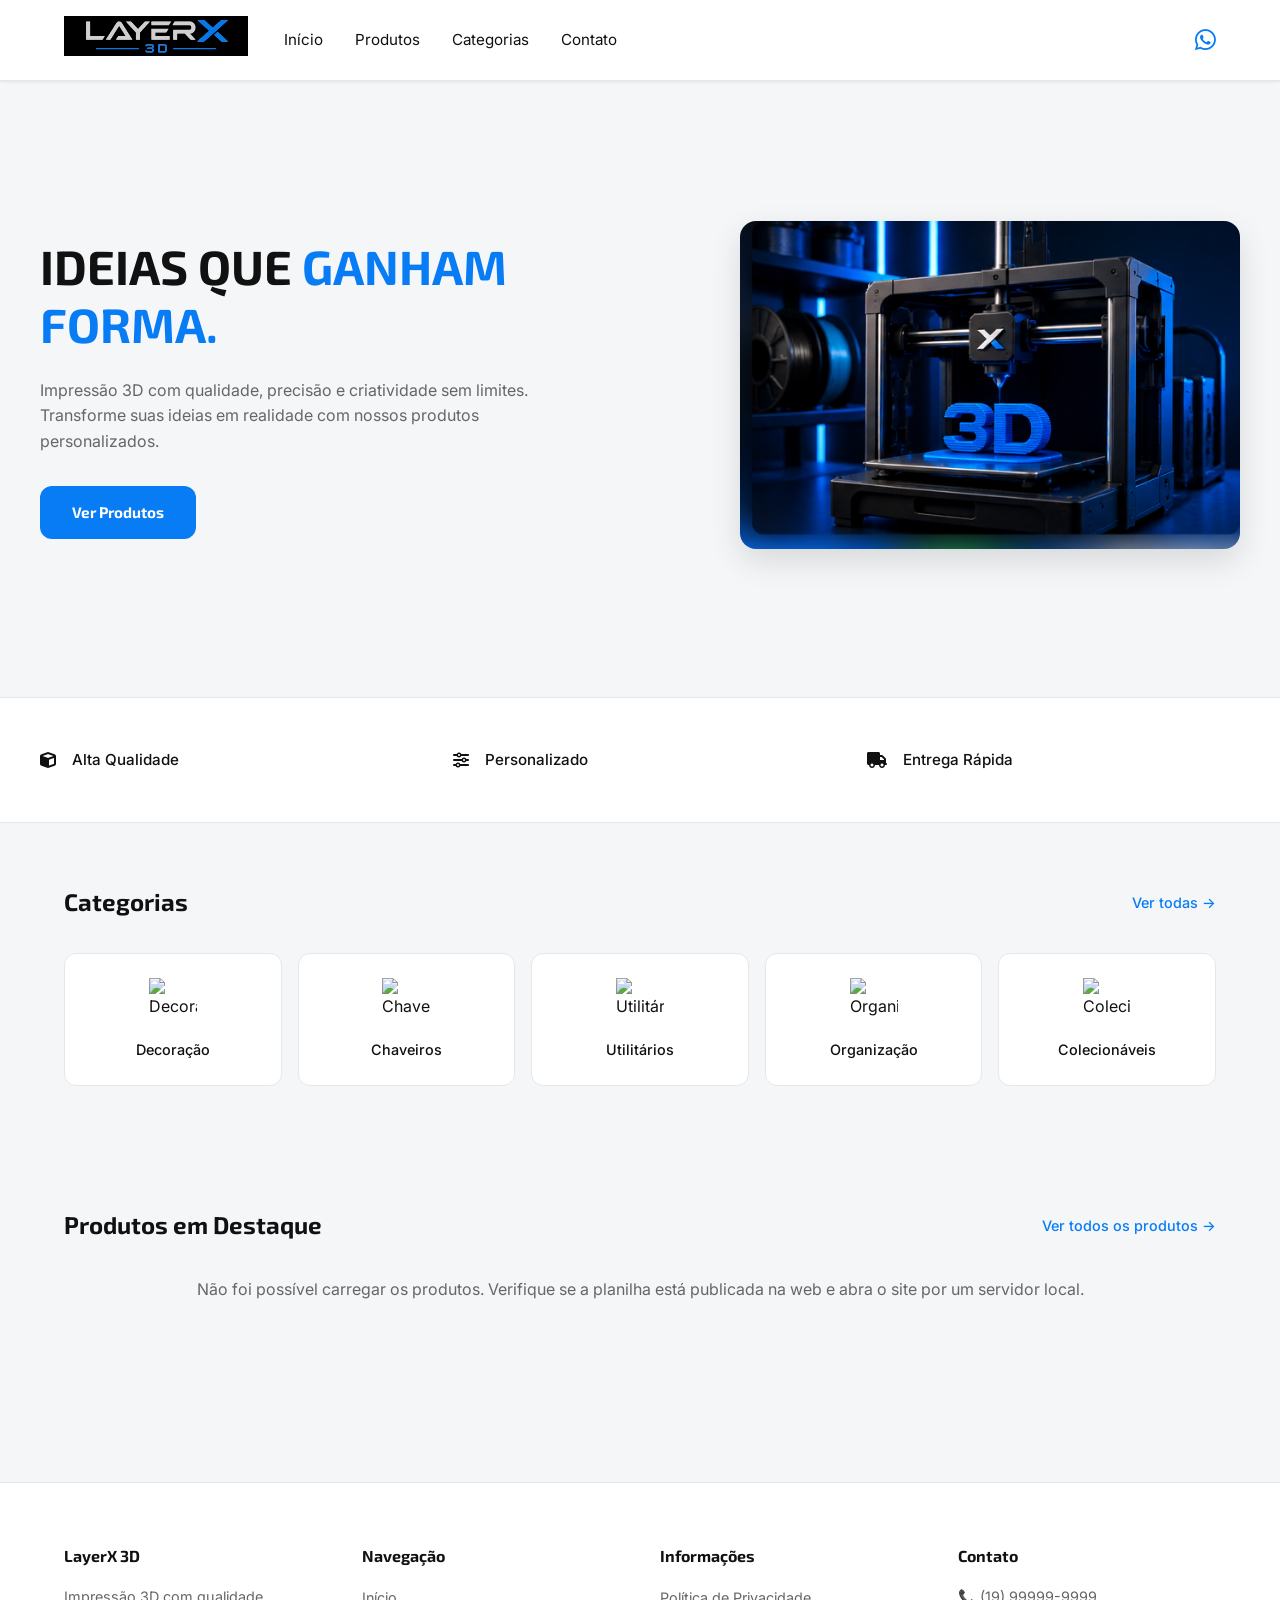
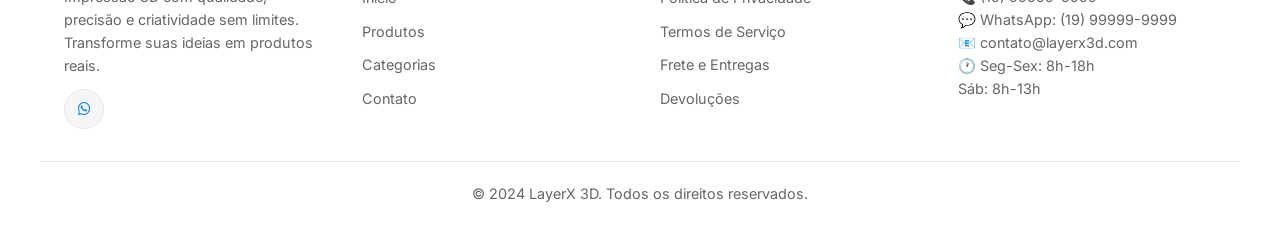
==== commit 2ed3940f: "Att image" ====
--- a/index.html
+++ b/index.html
@@ -23,7 +23,7 @@
     <header class="header">
       <div class="container header-container">
         <a href="index.html" class="logo">
-          <img src="./assets/brand/LogoHead.png" alt="LayerX 3D Logo" />
+          <img src="./assets/brand/LayerXvetor.svg" alt="LayerX 3D Logo" />
         </a>
         <nav class="nav-menu" id="navMenu">
           <ul class="nav-links">
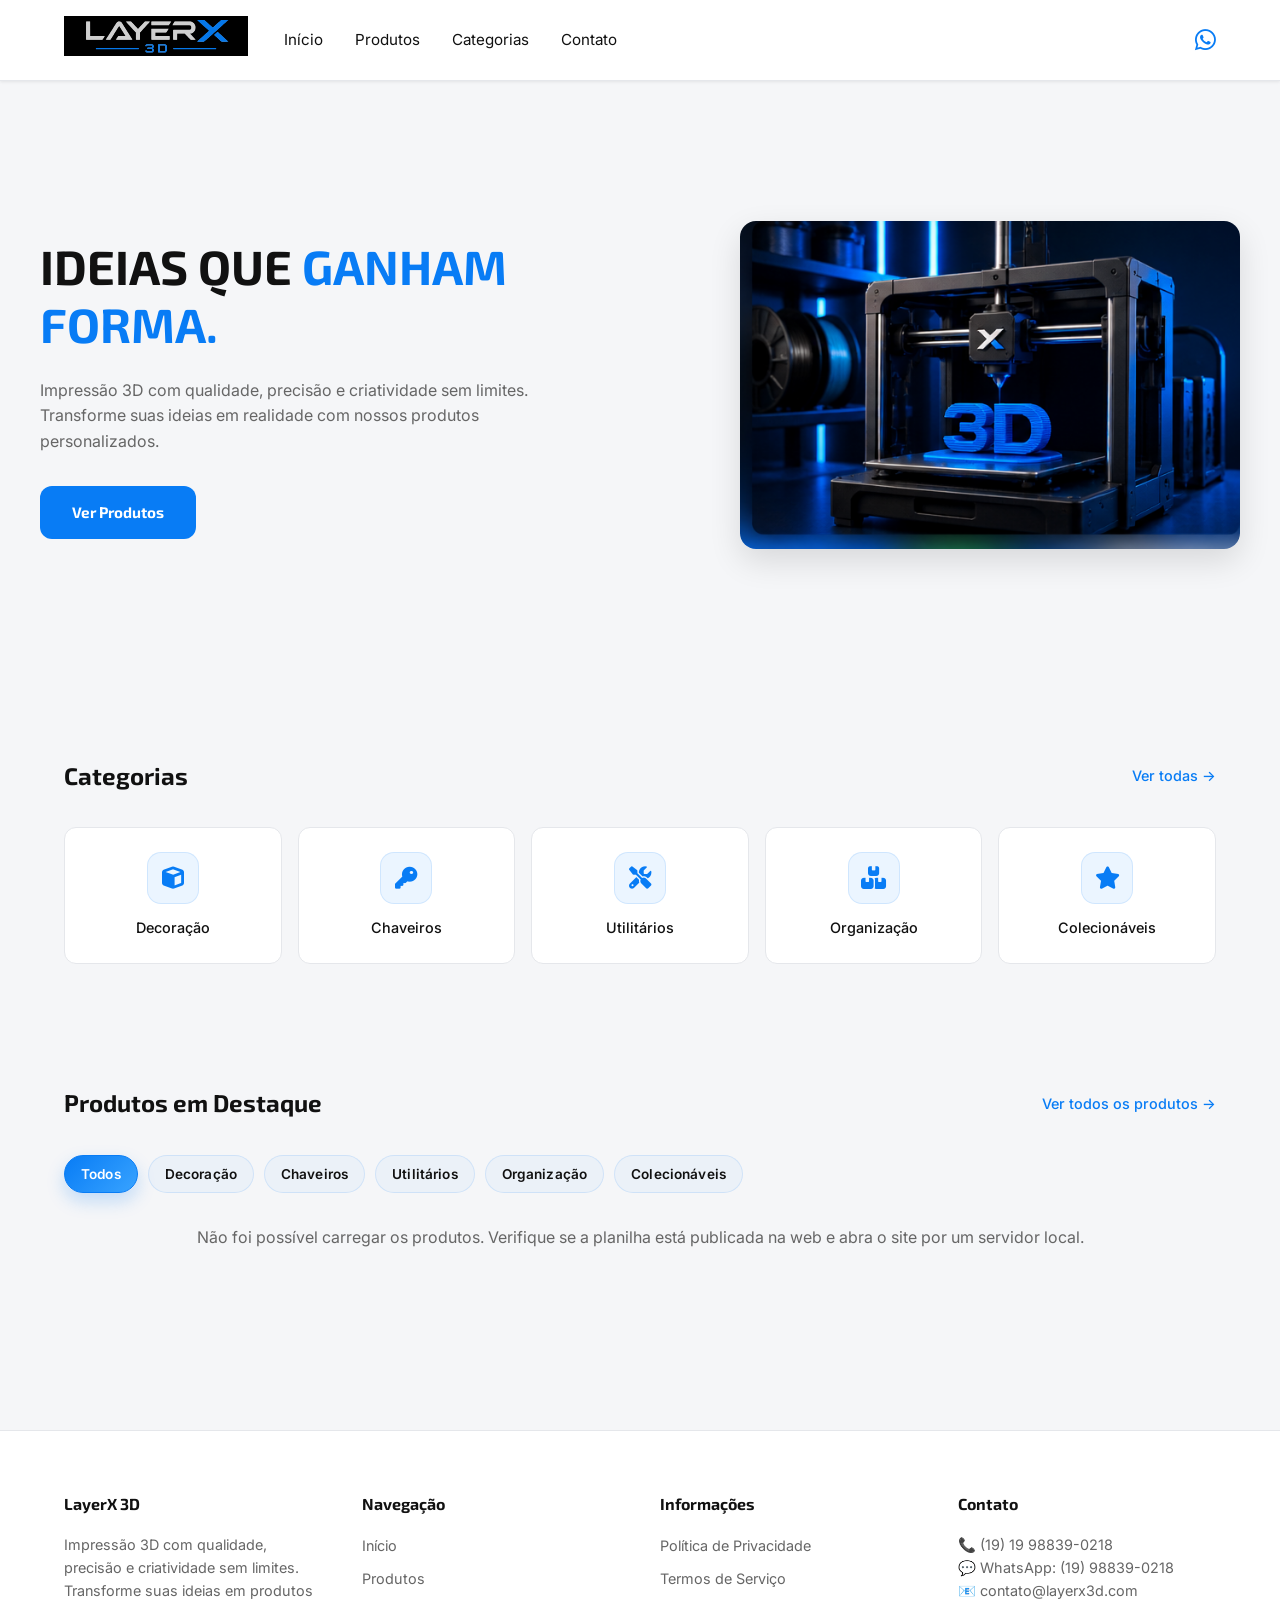
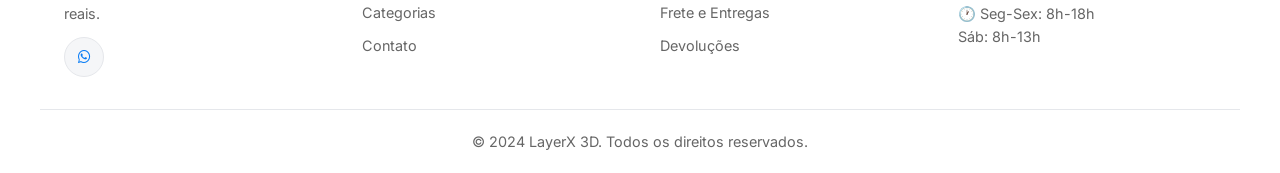
==== commit 6bc6d8dc: "Ultimos ajustes." ====
--- a/index.html
+++ b/index.html
@@ -18,24 +18,24 @@
       href="https://cdnjs.cloudflare.com/ajax/libs/font-awesome/6.4.0/css/all.min.css"
     />
   </head>
-  <body>
+  <body id="top">
     <!-- Header -->
     <header class="header">
       <div class="container header-container">
-        <a href="index.html" class="logo">
+        <a href="#top" class="logo">
           <img src="./assets/brand/LayerXvetor.svg" alt="LayerX 3D Logo" />
         </a>
         <nav class="nav-menu" id="navMenu">
           <ul class="nav-links">
-            <li><a href="index.html">Início</a></li>
-            <li><a href="produtos.html">Produtos</a></li>
+            <li><a href="#top">Início</a></li>
+            <li><a href="#produtos">Produtos</a></li>
             <li><a href="#categorias">Categorias</a></li>
             <li><a href="#contato">Contato</a></li>
           </ul>
         </nav>
         <div class="header-actions">
           <a
-            href="https://wa.me/5519999999999"
+            href="https://wa.me/5519988390218"
             target="_blank"
             class="btn-icon-whatsapp"
             aria-label="WhatsApp"
@@ -61,7 +61,7 @@
             Transforme suas ideias em realidade com nossos produtos
             personalizados.
           </p>
-          <a href="produtos.html" class="btn-primary">Ver Produtos</a>
+          <a href="#produtos" class="btn-primary">Ver Produtos</a>
         </div>
         <div class="hero-image">
           <img
@@ -72,50 +72,36 @@
       </div>
     </section>
 
-    <!-- Benefícios -->
-    <section class="benefits">
-      <div class="container benefits-grid">
-        <div class="benefit-item">
-          <i class="fas fa-cube"></i>
-          <span>Alta Qualidade</span>
-        </div>
-        <div class="benefit-item">
-          <i class="fas fa-sliders-h"></i>
-          <span>Personalizado</span>
-        </div>
-        <div class="benefit-item">
-          <i class="fas fa-truck"></i>
-          <span>Entrega Rápida</span>
-        </div>
-      </div>
-    </section>
-
     <!-- Categorias -->
     <section class="categories" id="categorias">
       <div class="container">
         <div class="section-header">
           <h2>Categorias</h2>
-          <a href="produtos.html" class="link-action">Ver todas →</a>
+          <a href="#produtos" class="link-action">Ver todas →</a>
         </div>
         <div class="categories-grid">
-          <a href="produtos.html?cat=decoracao" class="cat-card">
-            <img src="./assets/icons/categorias.png" alt="Decoração" />
+          <a href="#produtos" class="cat-card" data-category="decoracao">
+            <div class="cat-icon"><i class="fa-solid fa-cube"></i></div>
             <span>Decoração</span>
           </a>
-          <a href="produtos.html?cat=chaveiros" class="cat-card">
-            <img src="./assets/icons/categorias.png" alt="Chaveiros" />
+          <a href="#produtos" class="cat-card" data-category="chaveiros">
+            <div class="cat-icon"><i class="fa-solid fa-key"></i></div>
             <span>Chaveiros</span>
           </a>
-          <a href="produtos.html?cat=utilitarios" class="cat-card">
-            <img src="./assets/icons/categorias.png" alt="Utilitários" />
+          <a href="#produtos" class="cat-card" data-category="utilitarios">
+            <div class="cat-icon">
+              <i class="fa-solid fa-screwdriver-wrench"></i>
+            </div>
             <span>Utilitários</span>
           </a>
-          <a href="produtos.html?cat=organizacao" class="cat-card">
-            <img src="./assets/icons/categorias.png" alt="Organização" />
+          <a href="#produtos" class="cat-card" data-category="organizacao">
+            <div class="cat-icon">
+              <i class="fa-solid fa-boxes-stacked"></i>
+            </div>
             <span>Organização</span>
           </a>
-          <a href="produtos.html?cat=colecionaveis" class="cat-card">
-            <img src="./assets/icons/categorias.png" alt="Colecionáveis" />
+          <a href="#produtos" class="cat-card" data-category="colecionaveis">
+            <div class="cat-icon"><i class="fa-solid fa-star"></i></div>
             <span>Colecionáveis</span>
           </a>
         </div>
@@ -123,14 +109,34 @@
     </section>
 
     <!-- Produtos em Destaque -->
-    <section class="products-section">
+    <section class="products-section" id="produtos">
       <div class="container">
         <div class="section-header">
           <h2>Produtos em Destaque</h2>
-          <a href="produtos.html" class="link-action"
-            >Ver todos os produtos →</a
-          >
-        </div>
+          <a href="#produtos" class="link-action">Ver todos os produtos →</a>
+        </div>
+
+        <div class="filtros" aria-label="Filtros de categoria">
+          <button class="btn-filtro ativo" data-filter="todos" type="button">
+            Todos
+          </button>
+          <button class="btn-filtro" data-filter="decoracao" type="button">
+            Decoração
+          </button>
+          <button class="btn-filtro" data-filter="chaveiros" type="button">
+            Chaveiros
+          </button>
+          <button class="btn-filtro" data-filter="utilitarios" type="button">
+            Utilitários
+          </button>
+          <button class="btn-filtro" data-filter="organizacao" type="button">
+            Organização
+          </button>
+          <button class="btn-filtro" data-filter="colecionaveis" type="button">
+            Colecionáveis
+          </button>
+        </div>
+
         <div class="produtos-grid">
           <!-- O JavaScript vai injetar os cards aqui -->
         </div>
@@ -148,7 +154,7 @@
           </p>
           <div class="social-links">
             <a
-              href="https://wa.me/5519999999999"
+              href="https://wa.me/5519988390218"
               target="_blank"
               aria-label="WhatsApp"
             >
@@ -159,8 +165,8 @@
         <div class="footer-section">
           <h3>Navegação</h3>
           <ul>
-            <li><a href="index.html">Início</a></li>
-            <li><a href="produtos.html">Produtos</a></li>
+            <li><a href="#top">Início</a></li>
+            <li><a href="#produtos">Produtos</a></li>
             <li><a href="#categorias">Categorias</a></li>
             <li><a href="#contato">Contato</a></li>
           </ul>
@@ -176,11 +182,11 @@
         </div>
         <div class="footer-section">
           <h3>Contato</h3>
-          <p>📞 (19) 99999-9999</p>
+          <p>📞 (19) 19 98839-0218</p>
           <p>
             💬 WhatsApp:
-            <a href="https://wa.me/5519999999999" target="_blank"
-              >(19) 99999-9999</a
+            <a href="https://wa.me/5519988390218" target="_blank"
+              >(19) 98839-0218</a
             >
           </p>
           <p>📧 contato@layerx3d.com</p>
--- a/css/style.css
+++ b/css/style.css
@@ -241,43 +241,6 @@
   box-shadow: 0 12px 32px var(--shadow-md);
 }
 
-/* ========== BENEFÍCIOS ========== */
-.benefits {
-  background-color: var(--bg-surface);
-  padding: 40px 0;
-  border-top: 1px solid var(--border);
-  border-bottom: 1px solid var(--border);
-}
-
-.benefits-grid {
-  display: flex;
-  justify-content: space-around;
-  gap: 20px;
-  flex-wrap: wrap;
-}
-
-.benefit-item {
-  display: flex;
-  flex-direction: column;
-  align-items: center;
-  text-align: center;
-  gap: 12px;
-  flex: 1;
-  min-width: 150px;
-}
-
-.benefit-item svg {
-  stroke: var(--brand-blue);
-  width: 40px;
-  height: 40px;
-}
-
-.benefit-item span {
-  color: var(--text-primary);
-  font-weight: 500;
-  font-size: 0.95rem;
-}
-
 /* ========== SEÇÕES GENÉRICAS ========== */
 .section-header {
   display: flex;
@@ -352,10 +315,17 @@
   border-color: var(--brand-blue);
 }
 
-.cat-card img,
-.cat-icon img {
-  width: 48px;
-  height: 48px;
+.cat-icon {
+  width: 52px;
+  height: 52px;
+  border-radius: 14px;
+  background: rgba(8, 124, 245, 0.08);
+  display: flex;
+  align-items: center;
+  justify-content: center;
+  color: var(--brand-blue);
+  font-size: 1.4rem;
+  border: 1px solid rgba(8, 124, 245, 0.12);
 }
 
 .cat-card span {
@@ -370,33 +340,36 @@
 
 .filtros {
   display: flex;
-  gap: 8px;
+  gap: 10px;
   margin-bottom: 32px;
   flex-wrap: wrap;
 }
 
 .btn-filtro {
-  background-color: var(--bg-surface);
-  border: 1px solid var(--border);
+  background-color: rgba(8, 124, 245, 0.04);
+  border: 1px solid rgba(8, 124, 245, 0.12);
   color: var(--text-primary);
   padding: 10px 16px;
-  border-radius: var(--radius-md);
+  border-radius: 999px;
   cursor: pointer;
   font-family: var(--font-body);
-  font-size: 0.9rem;
+  font-size: 0.85rem;
   transition: all var(--transition-fast);
-  font-weight: 500;
+  font-weight: 600;
+  letter-spacing: 0.01em;
 }
 
 .btn-filtro:hover {
   border-color: var(--brand-blue);
   color: var(--brand-blue);
+  transform: translateY(-1px);
 }
 
 .btn-filtro.ativo {
-  background-color: var(--brand-blue);
+  background: linear-gradient(135deg, var(--brand-blue), #38a3ff);
   color: #FFFFFF;
   border-color: var(--brand-blue);
+  box-shadow: 0 8px 18px rgba(8, 124, 245, 0.22);
 }
 
 .produtos-grid {
@@ -440,29 +413,6 @@
 
 .card-produto:hover img {
   transform: scale(1.05);
-}
-
-.btn-fav {
-  position: absolute;
-  top: 8px;
-  right: 8px;
-  background: rgba(255, 255, 255, 0.9);
-  border: none;
-  cursor: pointer;
-  font-size: 1.5rem;
-  z-index: 2;
-  width: 36px;
-  height: 36px;
-  border-radius: 50%;
-  display: flex;
-  align-items: center;
-  justify-content: center;
-  transition: all var(--transition-fast);
-}
-
-.btn-fav:hover {
-  background: #FFFFFF;
-  transform: scale(1.1);
 }
 
 .card-info {
